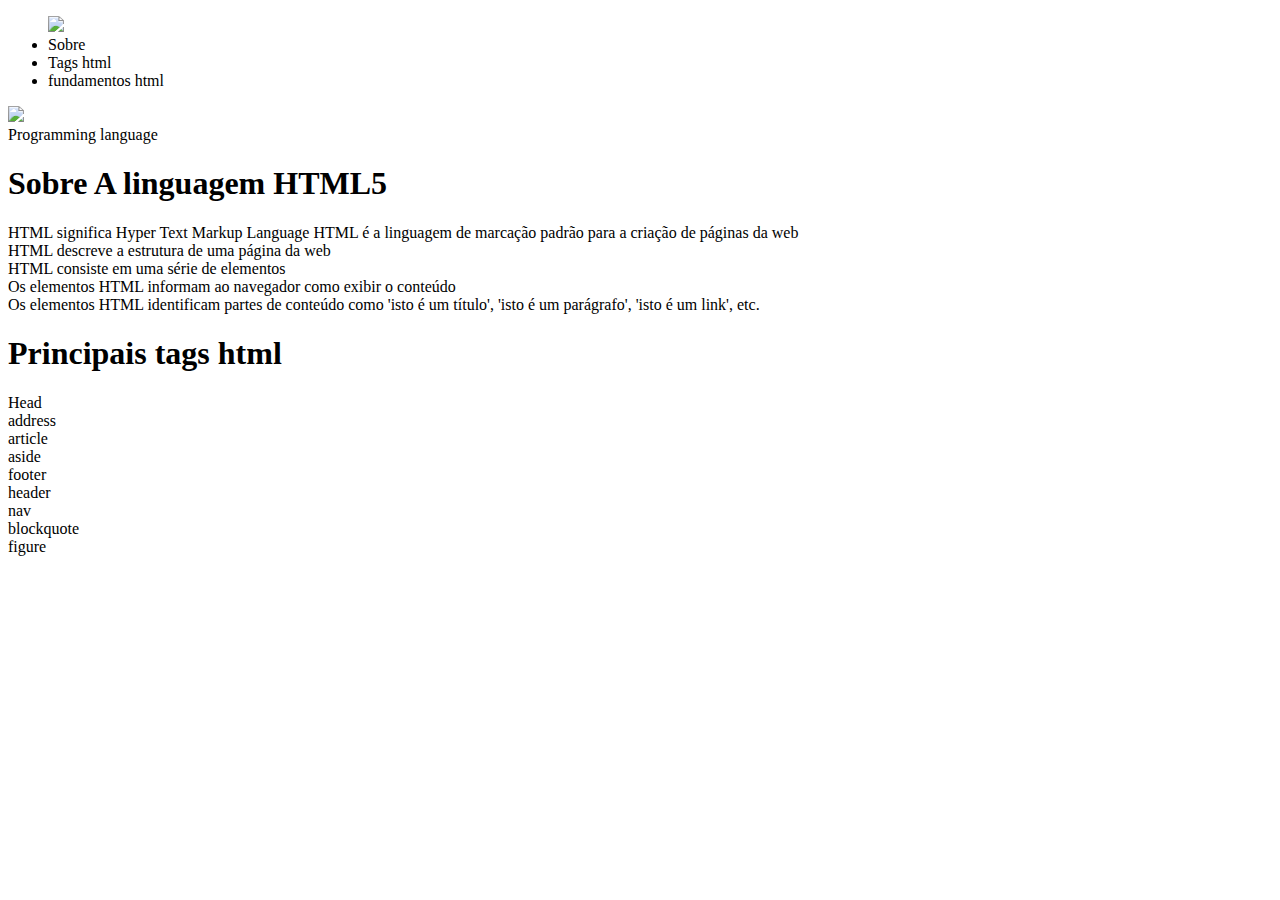
==== Aula-Html/index.html @ ad8fdd72 "Layout usando apenas tags html" ====
<!DOCTYPE html>
<html lang="pt-br">
<head>
    <meta charset="UTF-8">
    <meta http-equiv="X-UA-Compatible" content="IE=edge">
    <meta name="viewport" content="width=device-width, initial-scale=1.0">
    <title>Aula sobre html</title>

</head>
<body>

    <header>
        <ul>
            <img src="/assets/book-regular-24.png">
            <li>Sobre</li>
            <li>Tags html</li>
            <li>fundamentos html</li>
        </ul>
    </header>
    <section>
        <img src="/assets/bg-1.jpg">
         <aside>Programming language</aside>

        <h1 id="#sobre"> <strong>Sobre A linguagem HTML5</strong> </h1>
        <P>HTML significa Hyper Text Markup Language
            HTML é a linguagem de marcação padrão para a criação de páginas da web<br>
            HTML descreve a estrutura de uma página da web<br>
            HTML consiste em uma série de elementos<br>
            Os elementos HTML informam ao navegador como exibir o conteúdo<br>
            Os elementos HTML identificam partes de conteúdo como 'isto é um título', 'isto é um parágrafo', 'isto é um link', etc.</P>
            
        <h1><strong>Principais tags html</strong></h1>
        <li><a>Head</li>
        <li>address</li>
        <li>article</li>
        <li>aside</li>
        <li>footer</li>
        <li>header</li>
        <li>nav</li>
        <li>blockquote</li>
        <li>figure</li>

        <iframe width="560" 
        height="315"
         src="https://www.youtube.com/embed/3oSIqIqzN3M"
          title="YouTube video player"
           frameborder="0" 
           allow="accelerometer; autoplay; clipboard-write; encrypted-media; gyroscope; picture-in-picture" 
           allowfullscreen></iframe>



   
        </section>
    
</body>
</html>
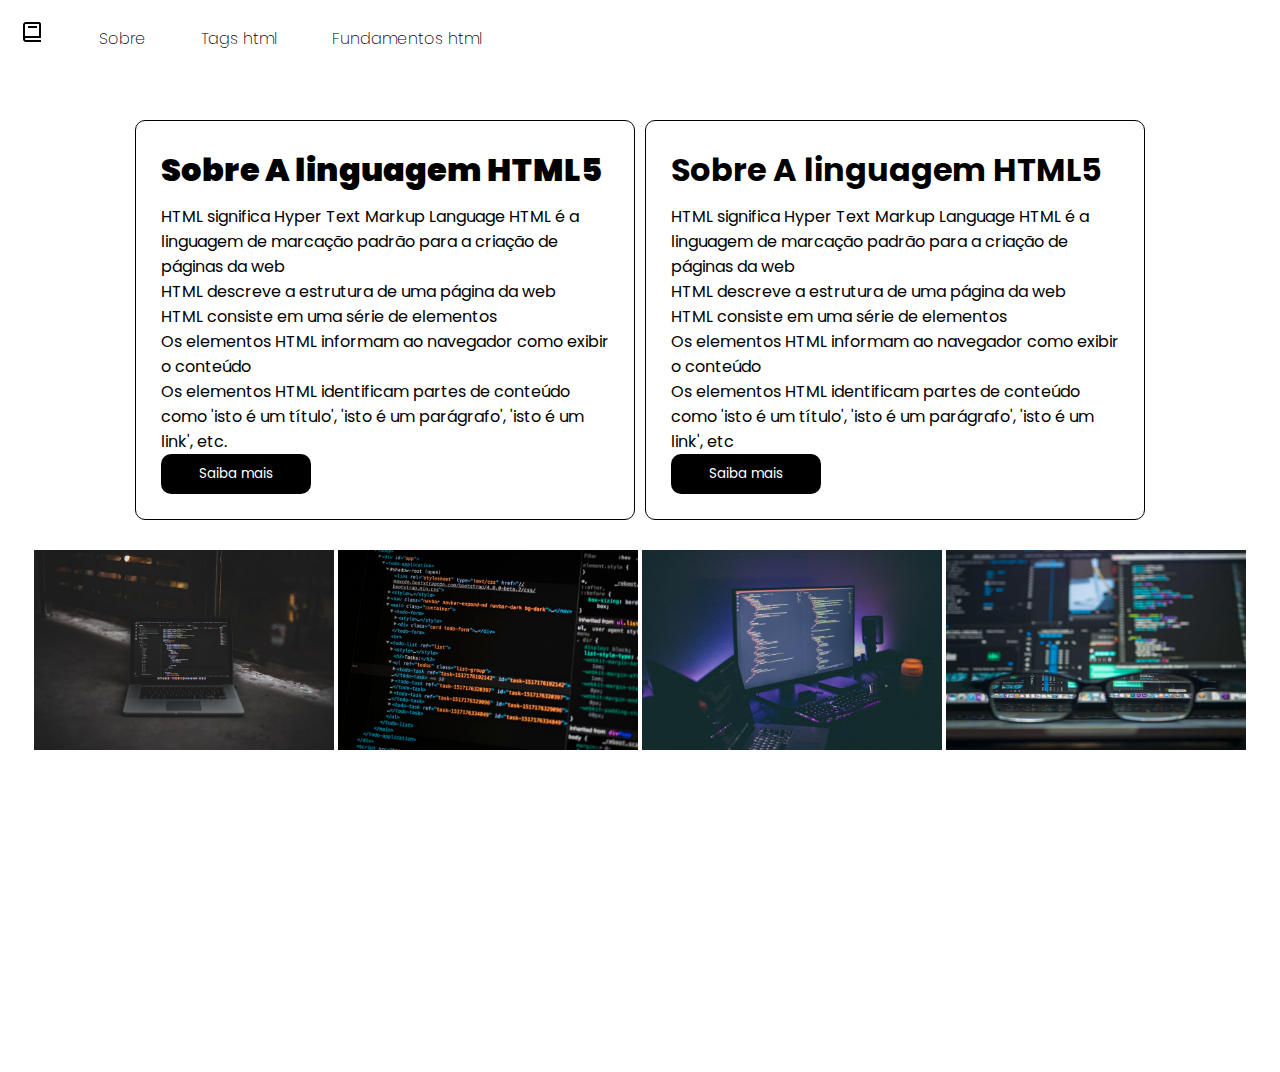
==== commit 3a72214c: "Adicionando o css" ====
--- a/Aula-Html/index.html
+++ b/Aula-Html/index.html
@@ -1,57 +1,80 @@
 <!DOCTYPE html>
 <html lang="pt-br">
-<head>
-    <meta charset="UTF-8">
-    <meta http-equiv="X-UA-Compatible" content="IE=edge">
-    <meta name="viewport" content="width=device-width, initial-scale=1.0">
+  <head>
+    <meta charset="UTF-8" />
+    <meta http-equiv="X-UA-Compatible" content="IE=edge" />
+    <meta name="viewport" content="width=device-width, initial-scale=1.0" />
+    <link rel="stylesheet" href="/style.css" />
     <title>Aula sobre html</title>
+  </head>
+  <body>
+    <header class="header">
+      <nav class="nav-bar">
+        <ul>
+          <li><img src="/assets/book-regular-24.png" /></li>
+          <li>Sobre</li>
+          <li>Tags html</li>
+          <li>Fundamentos html</li>
+        </ul>
+      </nav>
+    </header>
 
-</head>
-<body>
+    <section class="sobre">
+      <div class="card1">
+        <h1><strong>Sobre A linguagem HTML5</strong></h1>
+        <p>
+          HTML significa Hyper Text Markup Language HTML é a linguagem de
+          marcação padrão para a criação de páginas da web<br />
+          HTML descreve a estrutura de uma página da web<br />
+          HTML consiste em uma série de elementos<br />
+          Os elementos HTML informam ao navegador como exibir o conteúdo<br />
+          Os elementos HTML identificam partes de conteúdo como 'isto é um
+          título', 'isto é um parágrafo', 'isto é um link', etc.
+        </p>
+        <button class="btn-button"><a>Saiba mais</a></button>
+      </div>
+      <div class="card2">
+        <h1>Sobre A linguagem HTML5</h1>
+        <p>
+          HTML significa Hyper Text Markup Language HTML é a linguagem de
+          marcação padrão para a criação de páginas da web<br />
+          HTML descreve a estrutura de uma página da web<br />
+          HTML consiste em uma série de elementos<br />
+          Os elementos HTML informam ao navegador como exibir o conteúdo<br />
+          Os elementos HTML identificam partes de conteúdo como 'isto é um
+          título', 'isto é um parágrafo', 'isto é um link', etc
+        </p>
+        <button class="btn-button"><a>Saiba mais</a></button>
+      </div>
+    </section>
 
-    <header>
-        <ul>
-            <img src="/assets/book-regular-24.png">
-            <li>Sobre</li>
-            <li>Tags html</li>
-            <li>fundamentos html</li>
-        </ul>
-    </header>
-    <section>
-        <img src="/assets/bg-1.jpg">
-         <aside>Programming language</aside>
-
-        <h1 id="#sobre"> <strong>Sobre A linguagem HTML5</strong> </h1>
-        <P>HTML significa Hyper Text Markup Language
-            HTML é a linguagem de marcação padrão para a criação de páginas da web<br>
-            HTML descreve a estrutura de uma página da web<br>
-            HTML consiste em uma série de elementos<br>
-            Os elementos HTML informam ao navegador como exibir o conteúdo<br>
-            Os elementos HTML identificam partes de conteúdo como 'isto é um título', 'isto é um parágrafo', 'isto é um link', etc.</P>
-            
-        <h1><strong>Principais tags html</strong></h1>
-        <li><a>Head</li>
-        <li>address</li>
-        <li>article</li>
-        <li>aside</li>
-        <li>footer</li>
-        <li>header</li>
-        <li>nav</li>
-        <li>blockquote</li>
-        <li>figure</li>
-
-        <iframe width="560" 
+    <section class="containerimages">
+      <div class="images">
+        <img src="/assets/bg-1.jpg" width="300px" height="200px" />
+        <img src="/assets/bg-2.jpg" width="300px" height="200px" />
+        <img src="/assets/bg-3.jpg" width="300px" height="200px" />
+        <img src="/assets/bg4.jpg" width="300px" height="200px" />
+      </div>
+    </section>
+    <div class="frame">
+      <iframe
+        width="560"
         height="315"
-         src="https://www.youtube.com/embed/3oSIqIqzN3M"
-          title="YouTube video player"
-           frameborder="0" 
-           allow="accelerometer; autoplay; clipboard-write; encrypted-media; gyroscope; picture-in-picture" 
-           allowfullscreen></iframe>
-
-
-
-   
-        </section>
-    
-</body>
-</html>+        src="https://www.youtube.com/embed/iZ1ucWosOww"
+        title="YouTube video player"
+        frameborder="0"
+        allow="accelerometer; autoplay; clipboard-write; encrypted-media; gyroscope; picture-in-picture"
+        allowfullscreen
+      ></iframe>
+      <iframe
+        width="560"
+        height="315"
+        src="https://www.youtube.com/embed/1LJGQb_pn6k"
+        title="YouTube video player"
+        frameborder="0"
+        allow="accelerometer; autoplay; clipboard-write; encrypted-media; gyroscope; picture-in-picture"
+        allowfullscreen
+      ></iframe>
+    </div>
+  </body>
+</html>
--- a/style.css
+++ b/style.css
@@ -0,0 +1,102 @@
+@import url('https://fonts.googleapis.com/css2?family=Poppins:ital,wght@0,500;0,600;1,400&family=Roboto:ital,wght@0,300;0,400;0,700;1,300&display=swap');
+* {
+  box-sizing: border-box;
+  padding: 0px;
+  margin: 0px;
+  font-family: 'Poppins', sans-serif;
+}
+
+.header {
+  background-color: white;
+  height: 90px;
+}
+body {
+  background-color: #fff;
+}
+
+.nav-bar {
+  font-weight: 200;
+  font-size: 16px;
+ 
+}
+
+.nav-bar ul li {
+  display: inline-block;
+  padding: 20px 30px 0px 20px;
+  flex-direction: row;
+}
+
+.nav-bar ul li:hover {
+  font-weight: bold;
+  cursor: pointer;
+}
+
+.sobre {
+  margin: 0 auto;
+  display: flex; 
+  margin: 0 auto;
+  justify-content: center;
+  padding-top: 30px;
+  display: flex;
+}
+
+
+.sobre h1 {
+  color: #000;
+  padding-bottom: 10px;
+}
+
+
+
+.card1 {
+  width: 500px;
+  border-radius: 10px;
+  color: #000;
+  padding: 25px;
+  margin-right: 10px;
+  border: 1px solid #000;
+
+
+}
+
+.card2 {
+  width: 500px;
+  border-radius: 10px;
+  color: #000;
+  padding: 25px;
+  border: 1px solid #000;
+}
+
+.btn-button{
+    width: 150px;
+    height: 40px;
+    border: none;
+    color: #fff;
+    border-radius: 10px;
+    background-color: #000;
+    cursor: pointer;
+}
+
+.btn-button:hover{
+    background-color: #fff;
+    color: #000;
+    transition: 1s;
+}
+
+.containerimages{
+    padding-top: 30px;
+    display: flex;
+    justify-content: center;
+}
+
+
+
+.frame{
+    display: flex; 
+    margin: 0 auto;
+    justify-content: space-between;
+    padding: 0px 50px 0px 50px;
+
+}
+
+
